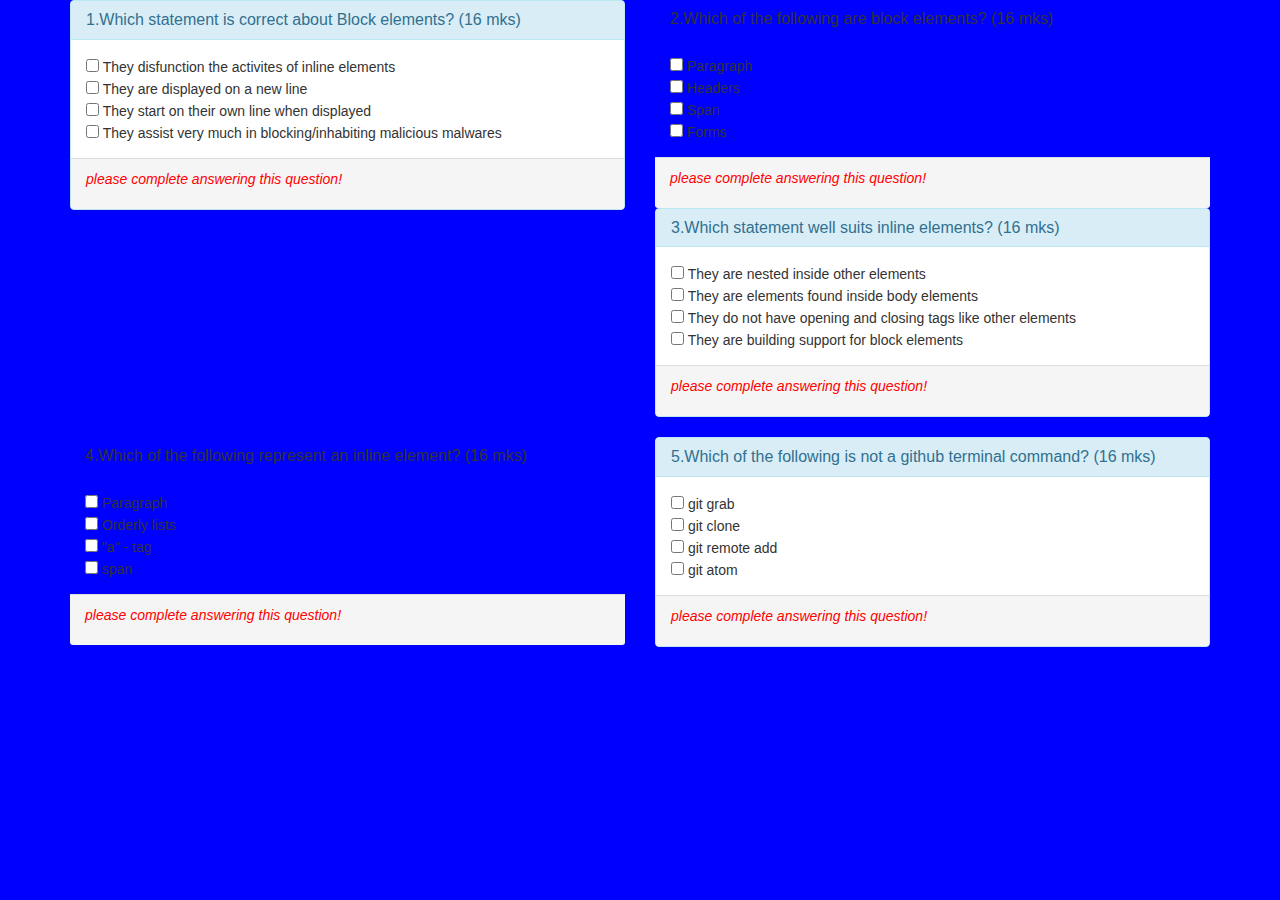
==== index2.html @ 1e5bab7a "Add the footer paragraph and em elements" ====
<!DOCTYPE html>
<html lang="en" dir="ltr">
  <head>
    <meta charset="utf-8">
    <title></title>
    <link rel="stylesheet" href="css/bootstrap.css" type="text/css">
    <link rel="stylesheet" href="css/styles.css" type="text/css">
    <script src="https://code.jquery.com/jquery-3.3.1.min.js" integrity="sha256-FgpCb/KJQlLNfOu91ta32o/NMZxltwRo8QtmkMRdAu8=" crossorigin="anonymous"></script>
    <script src="js/script.js"></script>
  </head>
  <body>
    <div class="container">
      <form id="fwaweru" action="index2.html">
        <div class="row">
          <div class="col-md-6">
            <div class="panel panel-info">
              <div class="panel-heading">
                <h2 class="panel-title">1.Which statement is correct about Block elements? (16 mks)</h2>
              </div>
              <div class="panel-body">
                <input type="checkbox" id="checkbox" name="blockElements" value="0"> They disfunction the activites of inline elements <br>
                <input type="checkbox" id="checkbox" name="blockElements" value="8"> They are displayed on a new line<br>
                <input type="checkbox" id="checkbox" name="blockElements" value="8"> They start on their own line when displayed<br>
                <input type="checkbox" id="checkbox" name="blockElements" value="0"> They assist very much in blocking/inhabiting malicious malwares
              </div>
              <div class="panel-footer">
                <p class="em"><em>please complete answering this question!</em></p>
              </div>
            </div>
          </div>
          <div class="col-md-6">
            <div class="panel-panel-info">
              <div class="panel-heading">
                <h2 class="panel-title">2.Which of the following are block elements? (16 mks)</h2>
              </div>
              <div class="panel-body">
                <input type="checkbox" id="checkbox" name="block" value="5.3"> Paragraph<br>
                <input type="checkbox" id="checkbox" name="block" value="5.3"> Headers<br>
                <input type="checkbox" id="checkbox" name="block" value="0"> Span<br>
                <input type="checkbox" id="checkbox" name="blo" value="5.3"> Forms
              </div>
              <div class="panel-footer">
                <p class="em"><em>please complete answering this question!</em></p>
              </div>
            </div>
          </div>
          <div class="col-md-6">
            <div class="panel panel-info">
              <div class="panel-heading">
                <h3 class="panel-title">3.Which statement well suits inline elements? (16 mks)</h3>
              </div>
              <div class="panel-body">
                <input type="checkbox" id="checkbox" name="inlineElements" value="16"> They are nested inside other elements <br>
                <input type="checkbox" id="checkbox" name="inlineElements" value="0"> They are elements found inside body elements <br>
                <input type="checkbox" id="checkbox" name="inlineElements" value="0"> They do not have opening and closing tags like other elements<br>
                <input type="checkbox" id="checkbox" name="inlineElements" value="0"> They are building support for block elements
              </div>
              <div class="panel-footer">
                <p class="em"><em>please complete answering this question!</em></p>
              </div>
            </div>
          </div>
          <div class="col-md-6">
            <div class="panel-panel-info">
              <div class="panel-heading">
                <h4 class="panel-title">4.Which of the following represent an inline element? (16 mks)</h4>
              </div>
              <div class="panel-body">
                <input type="checkbox" id="checkbox" name="inline" value="0"> Paragraph <br>
                <input type="checkbox" id="checkbox" name="inline" value="0"> Orderly lists <br>
                <input type="checkbox" id="checkbox" name="inline" value="8"> "a" - tag <br>
                <input type="checkbox" id="checkbox" name="inline" value="8"> span
              </div>
              <div class="panel-footer">
                <p class="em"><em>please complete answering this question!</em></p>
              </div>
            </div>
          </div>
          <div class="col-md-6">
            <div class="panel panel-info">
              <div class="panel-heading">
                <h5 class="panel-title">5.Which of the following is not a github terminal command? (16 mks)</h5>
              </div>
              <div class="panel-body">
                <input type="checkbox" id="checkbox" name="github" value="0"> git grab <br>
                <input type="checkbox" id="checkbox" name="github" value="8"> git clone <br>
                <input type="checkbox" id="checkbox" name="github" value="8"> git remote add <br>
                <input type="checkbox" id="checkbox" name="github" value="0"> git atom
              </div>
              <div class="panel-footer">
                <p class="em"><em>please complete answering this question!</em></p>
              </div>
            </div>
          </div>
        </div>
      </form>
    </div>
  </body>
</html>
---- css/styles.css ----
body {
  background-color: blue;
}
.butn {
  display: flex;
  align-items: flex-end;
  float: right;
  padding: 10px;
}
.blockquote-reverse {
  padding-top: 65px;
  padding-left: 20px;
  color: yellow;
}
h1 {
  color: white;
  font-size: 35px;
  font-family:monospace;
}
.em {
  color: red;
}
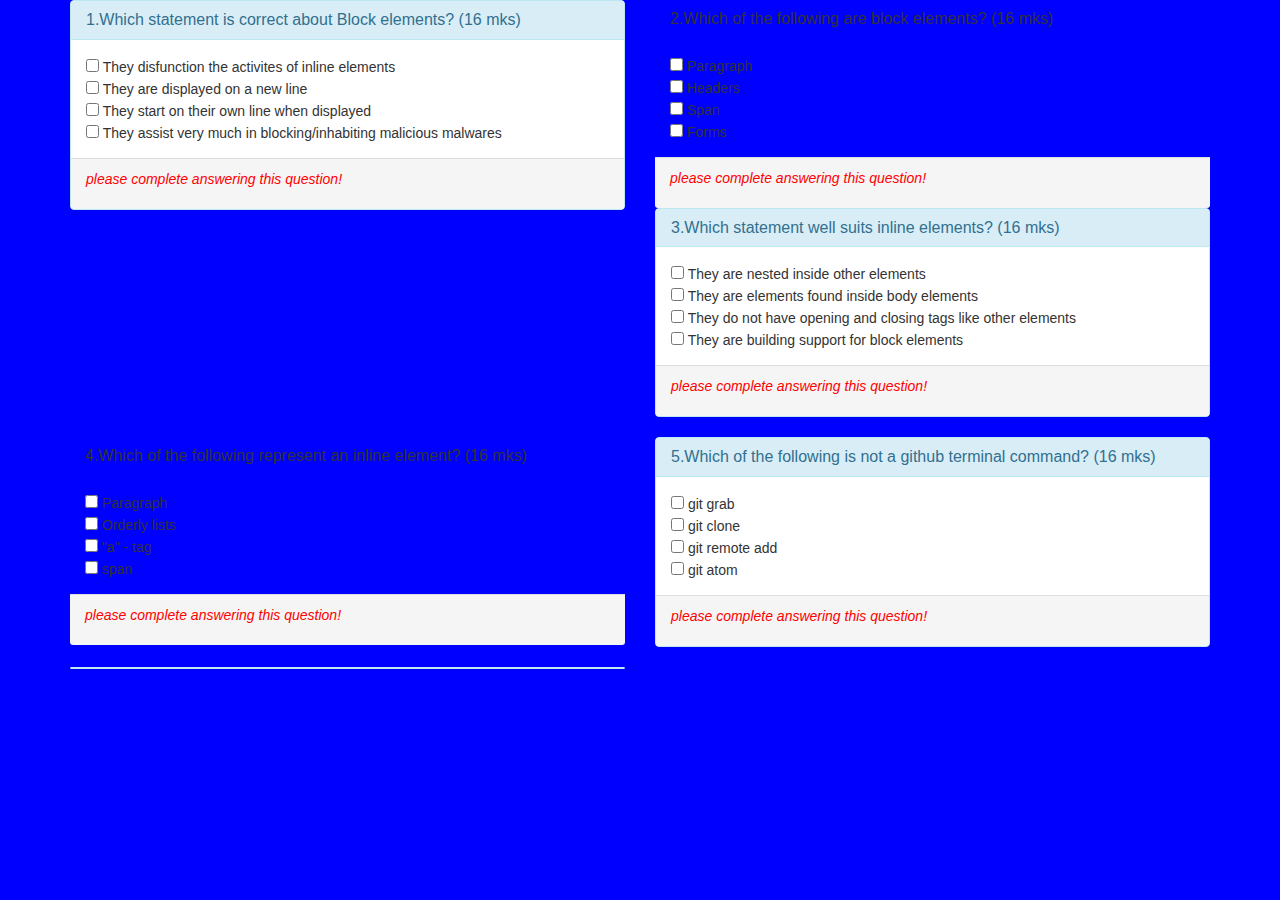
==== commit a218d685: "Add div class of heading for question 6" ====
--- a/index2.html
+++ b/index2.html
@@ -92,6 +92,15 @@
               </div>
             </div>
           </div>
+          <div class="col-md-6">
+            <div class="panel panel-info">
+              <div class="panel-hea">
+
+              </div>
+
+            </div>
+
+          </div>
         </div>
       </form>
     </div>
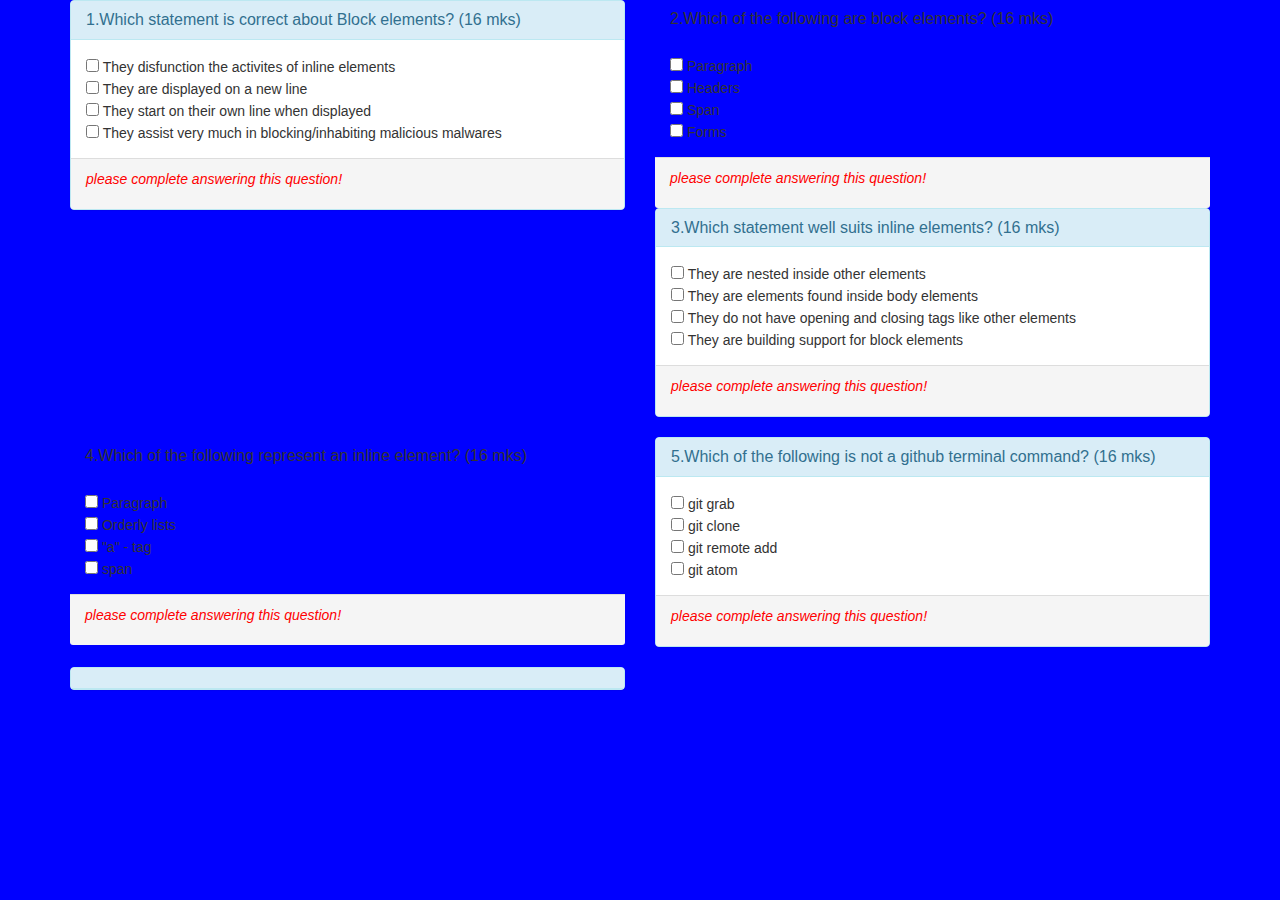
==== commit b345df09: "Add the heading 6 for question 6" ====
--- a/index2.html
+++ b/index2.html
@@ -94,7 +94,7 @@
           </div>
           <div class="col-md-6">
             <div class="panel panel-info">
-              <div class="panel-hea">
+              <div class="panel-heading">
 
               </div>
 
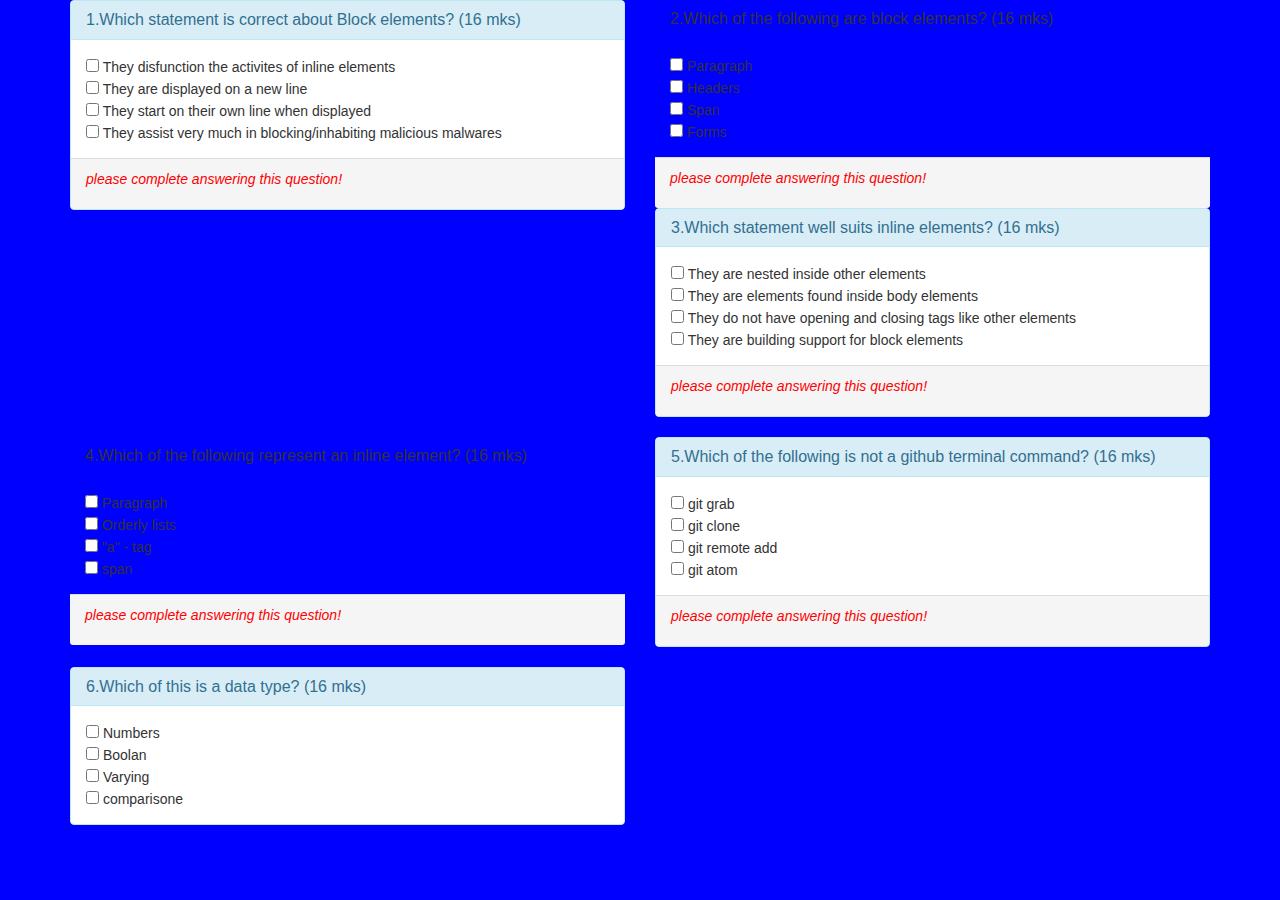
==== commit ec12f7e8: "Add the input elements for question 6 in the index2.html file" ====
--- a/index2.html
+++ b/index2.html
@@ -95,11 +95,16 @@
           <div class="col-md-6">
             <div class="panel panel-info">
               <div class="panel-heading">
+                <h6 class="panel-title">6.Which of this is a data type? (16 mks)</h6>
+              </div>
+              <div class="panel-body">
+                <input type="checkbox" id="checkbox" name="type" value="16"> Numbers <br>
+                <input type="checkbox" id="checkbox" name="type" value="0"> Boolan <br>
+                <input type="checkbox" id="checkbox" name="type" value="0"> Varying <br>
+                <input type="checkbox" id="checkbox" name="type" value="0"> comparisone
 
               </div>
-
             </div>
-
           </div>
         </div>
       </form>
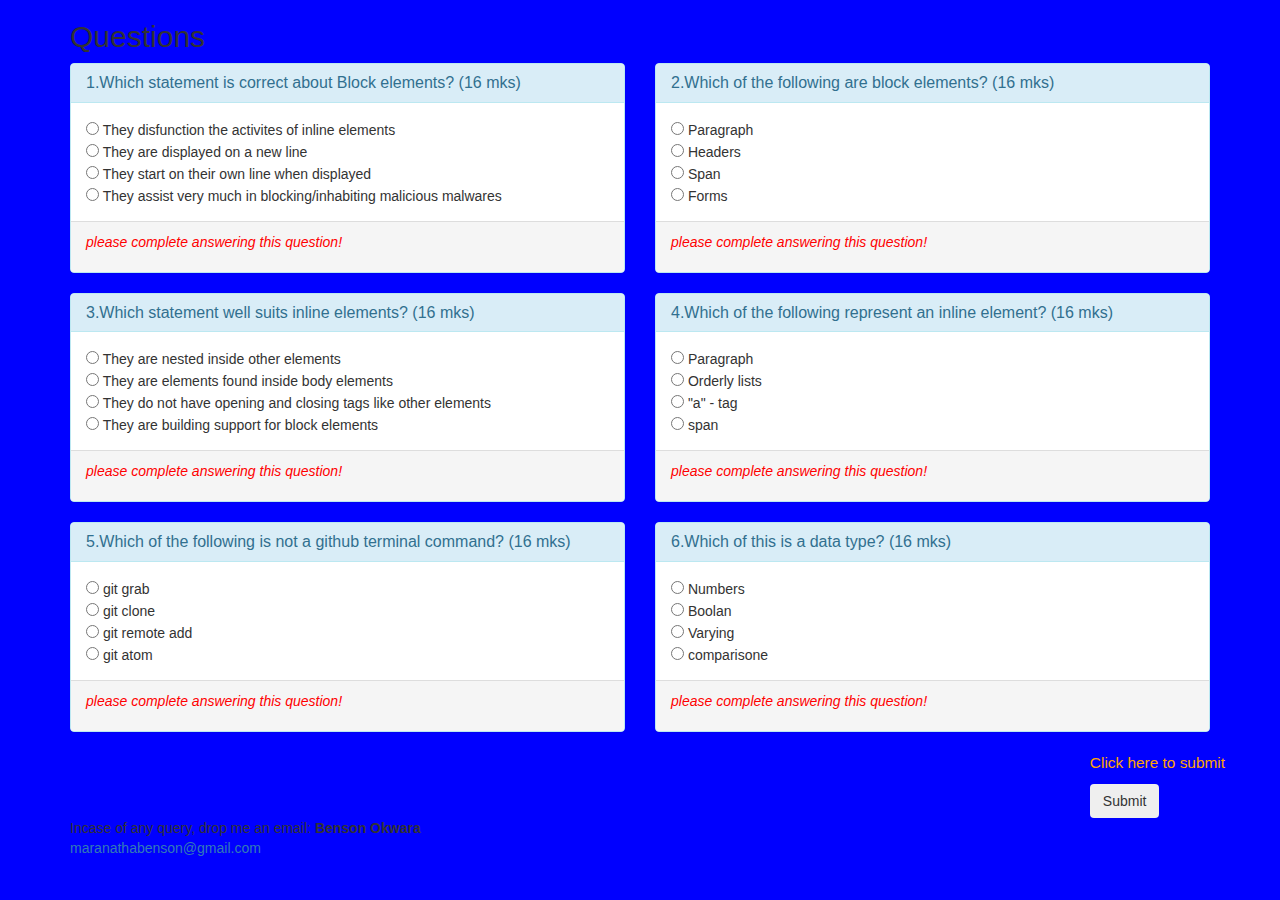
==== commit 61cb5973: "Add the changes done in index2.html file" ====
--- a/index2.html
+++ b/index2.html
@@ -6,11 +6,12 @@
     <link rel="stylesheet" href="css/bootstrap.css" type="text/css">
     <link rel="stylesheet" href="css/styles.css" type="text/css">
     <script src="https://code.jquery.com/jquery-3.3.1.min.js" integrity="sha256-FgpCb/KJQlLNfOu91ta32o/NMZxltwRo8QtmkMRdAu8=" crossorigin="anonymous"></script>
-    <script src="js/script.js"></script>
+    <script src="js/scripts.js"></script>
   </head>
   <body>
     <div class="container">
-      <form id="fwaweru" action="index2.html">
+      <form id="fwaweru">
+        <h2>Questions</h2>
         <div class="row">
           <div class="col-md-6">
             <div class="panel panel-info">
@@ -18,10 +19,10 @@
                 <h2 class="panel-title">1.Which statement is correct about Block elements? (16 mks)</h2>
               </div>
               <div class="panel-body">
-                <input type="checkbox" id="checkbox" name="blockElements" value="0"> They disfunction the activites of inline elements <br>
-                <input type="checkbox" id="checkbox" name="blockElements" value="8"> They are displayed on a new line<br>
-                <input type="checkbox" id="checkbox" name="blockElements" value="8"> They start on their own line when displayed<br>
-                <input type="checkbox" id="checkbox" name="blockElements" value="0"> They assist very much in blocking/inhabiting malicious malwares
+                <input type="radio" name="blockElements" value="0"> They disfunction the activites of inline elements<br>
+                <input type="radio" name="blockElements" value="8"> They are displayed on a new line<br>
+                <input type="radio" name="blockElements" value="8"> They start on their own line when displayed<br>
+                <input type="radio" name="blockElements" value="0"> They assist very much in blocking/inhabiting malicious malwares
               </div>
               <div class="panel-footer">
                 <p class="em"><em>please complete answering this question!</em></p>
@@ -29,15 +30,15 @@
             </div>
           </div>
           <div class="col-md-6">
-            <div class="panel-panel-info">
+            <div class="panel panel-info">
               <div class="panel-heading">
                 <h2 class="panel-title">2.Which of the following are block elements? (16 mks)</h2>
               </div>
               <div class="panel-body">
-                <input type="checkbox" id="checkbox" name="block" value="5.3"> Paragraph<br>
-                <input type="checkbox" id="checkbox" name="block" value="5.3"> Headers<br>
-                <input type="checkbox" id="checkbox" name="block" value="0"> Span<br>
-                <input type="checkbox" id="checkbox" name="blo" value="5.3"> Forms
+                <input type="radio" name="block" value="5.3"> Paragraph<br>
+                <input type="radio" name="block" value="5.3"> Headers<br>
+                <input type="radio" name="block" value="0"> Span<br>
+                <input type="radio" name="block" value="5.3"> Forms
               </div>
               <div class="panel-footer">
                 <p class="em"><em>please complete answering this question!</em></p>
@@ -50,10 +51,10 @@
                 <h3 class="panel-title">3.Which statement well suits inline elements? (16 mks)</h3>
               </div>
               <div class="panel-body">
-                <input type="checkbox" id="checkbox" name="inlineElements" value="16"> They are nested inside other elements <br>
-                <input type="checkbox" id="checkbox" name="inlineElements" value="0"> They are elements found inside body elements <br>
-                <input type="checkbox" id="checkbox" name="inlineElements" value="0"> They do not have opening and closing tags like other elements<br>
-                <input type="checkbox" id="checkbox" name="inlineElements" value="0"> They are building support for block elements
+                <input type="radio" name="inlineElements" value="16"> They are nested inside other elements <br>
+                <input type="radio" name="inlineElements" value="0"> They are elements found inside body elements <br>
+                <input type="radio" name="inlineElements" value="0"> They do not have opening and closing tags like other elements<br>
+                <input type="radio" name="inlineElements" value="0"> They are building support for block elements
               </div>
               <div class="panel-footer">
                 <p class="em"><em>please complete answering this question!</em></p>
@@ -61,15 +62,15 @@
             </div>
           </div>
           <div class="col-md-6">
-            <div class="panel-panel-info">
+            <div class="panel panel-info">
               <div class="panel-heading">
                 <h4 class="panel-title">4.Which of the following represent an inline element? (16 mks)</h4>
               </div>
               <div class="panel-body">
-                <input type="checkbox" id="checkbox" name="inline" value="0"> Paragraph <br>
-                <input type="checkbox" id="checkbox" name="inline" value="0"> Orderly lists <br>
-                <input type="checkbox" id="checkbox" name="inline" value="8"> "a" - tag <br>
-                <input type="checkbox" id="checkbox" name="inline" value="8"> span
+                <input type="radio" name="inline" value="0"> Paragraph <br>
+                <input type="radio" name="inline" value="0"> Orderly lists <br>
+                <input type="radio" name="inline" value="8"> "a" - tag <br>
+                <input type="radio" name="inline" value="8"> span
               </div>
               <div class="panel-footer">
                 <p class="em"><em>please complete answering this question!</em></p>
@@ -82,10 +83,10 @@
                 <h5 class="panel-title">5.Which of the following is not a github terminal command? (16 mks)</h5>
               </div>
               <div class="panel-body">
-                <input type="checkbox" id="checkbox" name="github" value="0"> git grab <br>
-                <input type="checkbox" id="checkbox" name="github" value="8"> git clone <br>
-                <input type="checkbox" id="checkbox" name="github" value="8"> git remote add <br>
-                <input type="checkbox" id="checkbox" name="github" value="0"> git atom
+                <input type="radio" name="github" value="0"> git grab <br>
+                <input type="radio" name="github" value="8"> git clone <br>
+                <input type="radio" name="github" value="8"> git remote add <br>
+                <input type="radio" name="github" value="0"> git atom
               </div>
               <div class="panel-footer">
                 <p class="em"><em>please complete answering this question!</em></p>
@@ -98,16 +99,32 @@
                 <h6 class="panel-title">6.Which of this is a data type? (16 mks)</h6>
               </div>
               <div class="panel-body">
-                <input type="checkbox" id="checkbox" name="type" value="16"> Numbers <br>
-                <input type="checkbox" id="checkbox" name="type" value="0"> Boolan <br>
-                <input type="checkbox" id="checkbox" name="type" value="0"> Varying <br>
-                <input type="checkbox" id="checkbox" name="type" value="0"> comparisone
-
+                <input type="radio" name="type" value="16"> Numbers <br>
+                <input type="radio" name="type" value="0"> Boolan <br>
+                <input type="radio" name="type" value="0"> Varying <br>
+                <input type="radio" name="type" value="0"> comparisone
+              </div>
+              <div class="panel-footer">
+                <p class="em"><em>please complete answering this question!</em></p>
               </div>
             </div>
           </div>
+          <div id="submit">
+            <p class="p">Click here to submit</p>
+            <button type="submit" class="btn">Submit</button>
+          </div>
+
         </div>
       </form>
+      <div id="youScore">
+          <address class="myemail">
+        <p>Incase of any query, drop me an email:
+            <strong>Benson Okwara</strong><br>
+            <a href="mailto:#">maranathabenson@gmail.com</a>
+          </address>
+        </p>
+      </div>
+
     </div>
   </body>
 </html>
--- a/css/styles.css
+++ b/css/styles.css
@@ -20,3 +20,12 @@
 .em {
   color: red;
 }
+#submit {
+  float: right;
+}
+.p {
+  font-size: 1.1em;
+  color: orange;
+}
+#youScore {
+}
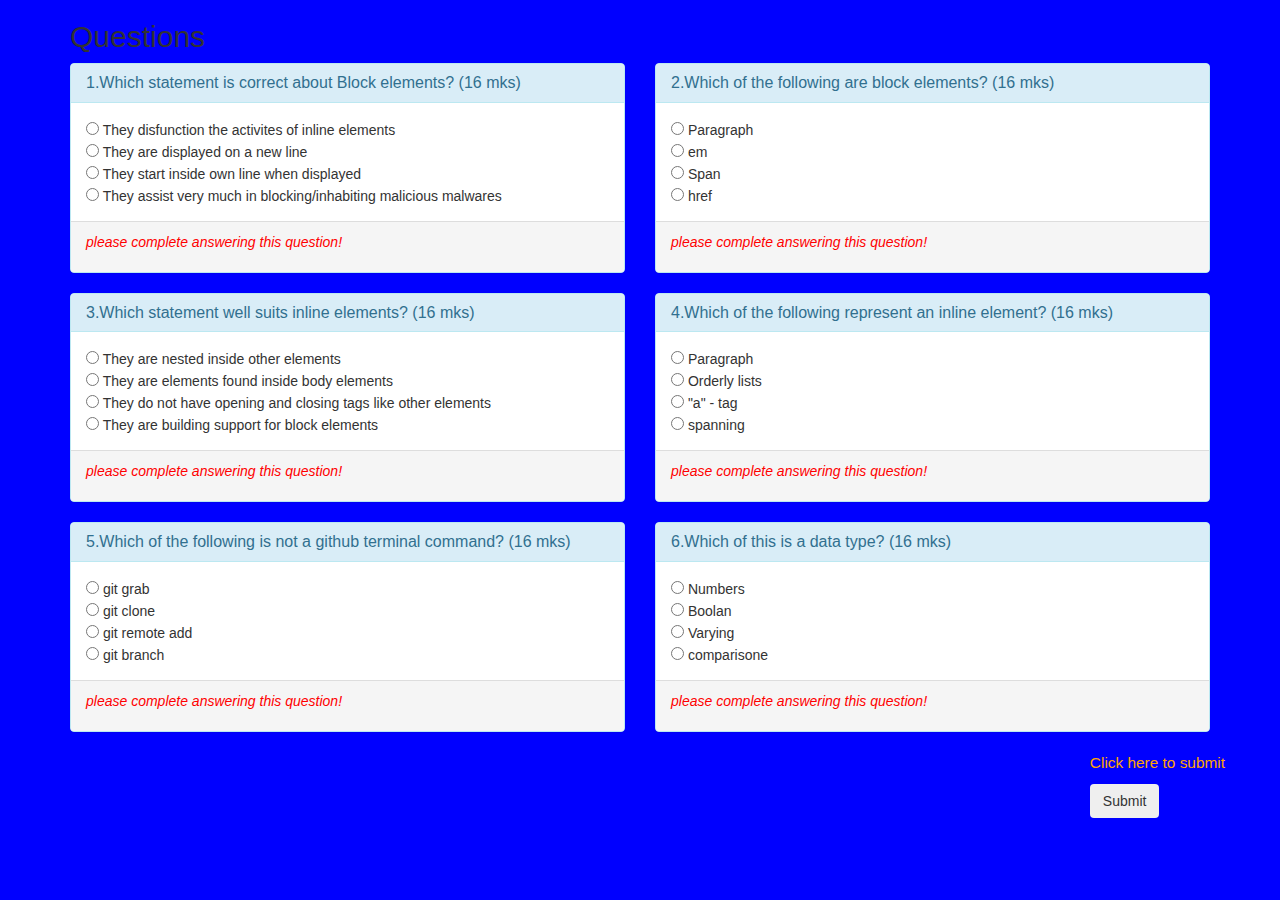
==== commit b90b5bba: "Add the updates on the index2.html file" ====
--- a/index2.html
+++ b/index2.html
@@ -20,8 +20,8 @@
               </div>
               <div class="panel-body">
                 <input type="radio" name="blockElements" value="0"> They disfunction the activites of inline elements<br>
-                <input type="radio" name="blockElements" value="8"> They are displayed on a new line<br>
-                <input type="radio" name="blockElements" value="8"> They start on their own line when displayed<br>
+                <input type="radio" name="blockElements" value="16"> They are displayed on a new line<br>
+                <input type="radio" name="blockElements" value="0"> They start inside own line when displayed<br>
                 <input type="radio" name="blockElements" value="0"> They assist very much in blocking/inhabiting malicious malwares
               </div>
               <div class="panel-footer">
@@ -35,10 +35,10 @@
                 <h2 class="panel-title">2.Which of the following are block elements? (16 mks)</h2>
               </div>
               <div class="panel-body">
-                <input type="radio" name="block" value="5.3"> Paragraph<br>
-                <input type="radio" name="block" value="5.3"> Headers<br>
+                <input type="radio" name="block" value="16"> Paragraph<br>
+                <input type="radio" name="block" value="0"> em <br>
                 <input type="radio" name="block" value="0"> Span<br>
-                <input type="radio" name="block" value="5.3"> Forms
+                <input type="radio" name="block" value="0"> href
               </div>
               <div class="panel-footer">
                 <p class="em"><em>please complete answering this question!</em></p>
@@ -69,8 +69,8 @@
               <div class="panel-body">
                 <input type="radio" name="inline" value="0"> Paragraph <br>
                 <input type="radio" name="inline" value="0"> Orderly lists <br>
-                <input type="radio" name="inline" value="8"> "a" - tag <br>
-                <input type="radio" name="inline" value="8"> span
+                <input type="radio" name="inline" value="16"> "a" - tag <br>
+                <input type="radio" name="inline" value="0"> spanning
               </div>
               <div class="panel-footer">
                 <p class="em"><em>please complete answering this question!</em></p>
@@ -83,10 +83,10 @@
                 <h5 class="panel-title">5.Which of the following is not a github terminal command? (16 mks)</h5>
               </div>
               <div class="panel-body">
-                <input type="radio" name="github" value="0"> git grab <br>
-                <input type="radio" name="github" value="8"> git clone <br>
-                <input type="radio" name="github" value="8"> git remote add <br>
-                <input type="radio" name="github" value="0"> git atom
+                <input type="radio" name="github" value="16"> git grab <br>
+                <input type="radio" name="github" value="0"> git clone <br>
+                <input type="radio" name="github" value="0"> git remote add <br>
+                <input type="radio" name="github" value="0"> git branch
               </div>
               <div class="panel-footer">
                 <p class="em"><em>please complete answering this question!</em></p>
@@ -116,15 +116,7 @@
 
         </div>
       </form>
-      <div id="youScore">
-          <address class="myemail">
-        <p>Incase of any query, drop me an email:
-            <strong>Benson Okwara</strong><br>
-            <a href="mailto:#">maranathabenson@gmail.com</a>
-          </address>
-        </p>
-      </div>
-
+      <div id="youScore"></div>
     </div>
   </body>
 </html>
